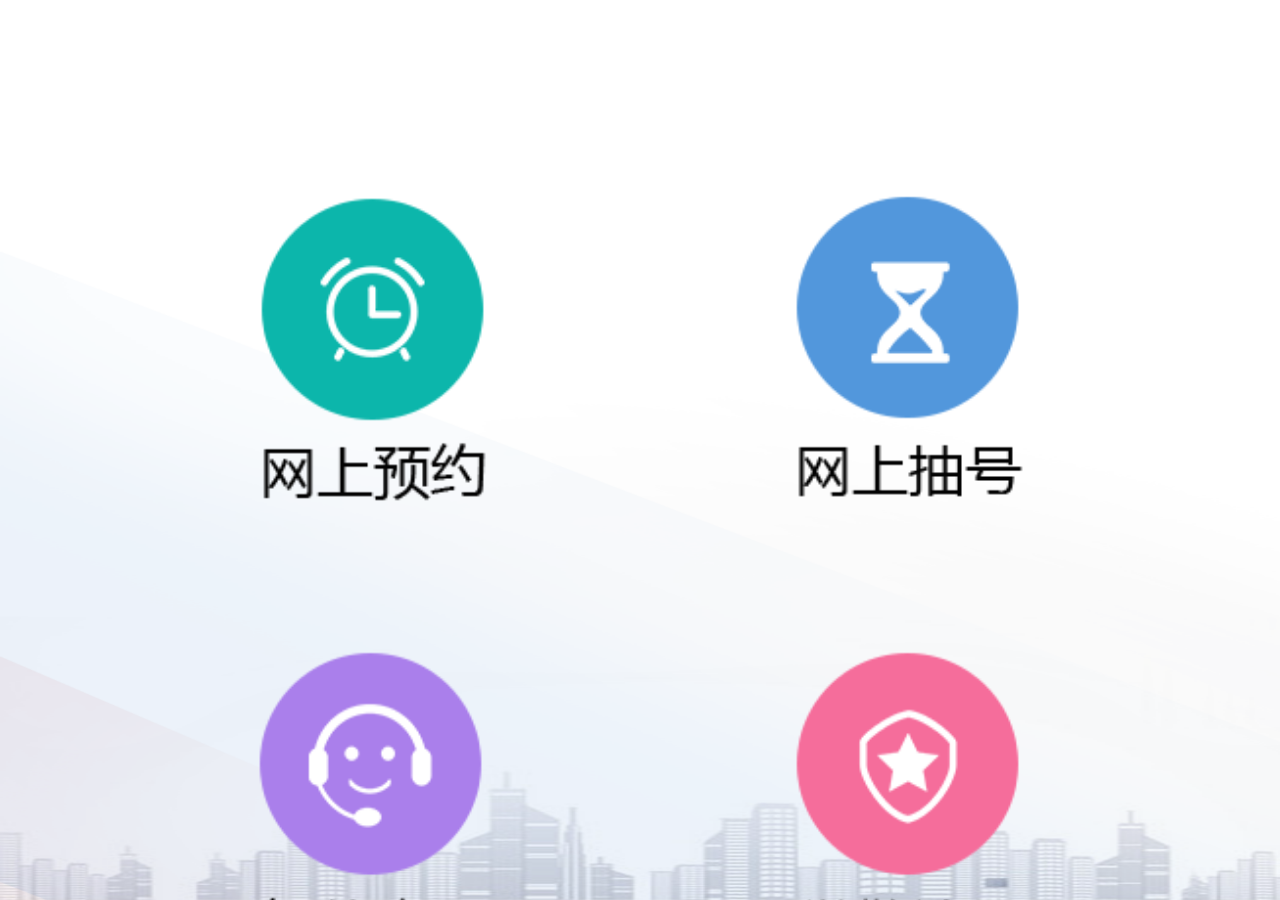
==== index.html @ 3b8daac7 "首页、综合查询页" ====
<!DOCTYPE html>
<html>
<head>
    <meta charset="UTF-8">
    <meta name="viewport" content="width=device-width, initial-scale=1.0, user-scalable=0, minimum-scale=1.0, maximum-scale=1.0">
    <title>Title</title>
    <link rel="stylesheet" type="text/css" href="styles/mui.min.css"/>
    <link rel="stylesheet" type="text/css" href="styles/wmh.css"/>
    <script src="js/mui.min.js" type="text/javascript" charset="utf-8"></script>
</head>
<body>
    <div class="index-bg">
        <div class="index-item top"><img src="images/ico_wsyy.png" /></div>
        <div class="index-item top"><img src="images/ico_wsch.png" /></div>
        <div class="index-item"><img src="images/ico_znkf.png" /></div>
        <div class="index-item"><img src="images/ico_wjrz.png" /></div>
        <div class="index-item"><img src="images/ico_zntb.png" /></div>
        <div class="index-item"><img src="images/ico_zhcx.png" /></div>
        <div class="index-item"><img src="images/ico_fwpj.png" /></div>
        <div class="index-item"><img src="images/ico_grzx.png" /></div>
    </div>
</body>
</html>
---- styles/wmh.css ----
.g-blk1 {clear:both; height:1em; overflow:hidden; display:block;}
.g-blk3 {clear:both; height:3em; overflow:hidden; display:block;}
.g-blk5 {clear:both; height:5em; overflow:hidden; display:block;}
.index-bg {
	position: fixed;
	top: 0;
	left: 0;
	width: 100%;
	height: 100%;
	background: url("../images/bg_index.png") no-repeat;
	background-size: 100% 100%;
	overflow: auto;
}
.index-bg .top { margin-top: 12% }
.index-item { float: left; margin-top: 5%; margin-left: 16%; width: 26%; }
.index-item img { width: 100% }

.search-box { text-align: center; padding: 20px 0; }
.search-row { margin: 20px 0; }
.search-title { color: #1d7df2; font-size: 20px; height: 30px; line-height: 30px; }
.search-input { background-color: #eeeeee; height: 38px; width: 80%; border: 1px solid #dddddd; padding: 8px 12px; text-align: center }
.search-input:focus { text-align: left }
.search-btn { width: 25%; height: 36px; }
.search-btn2 { margin-left: 10%; }
.btn-cancel { background-color: #bfbfbf; border: 1px solid #bfbfbf }
.btn-cancel.mui-active:enabled, .btn-cancel:enabled:active { color: #fff; border: 1px solid #9b9b9b; background-color: #9b9b9b; }

.card-title { border-bottom: 1px dashed #d0d0d0; padding: 14px; color: #1d7df2; font-size: 16px; }
.card-title img { height: 16px; vertical-align: middle }
.card-title .title-text { display: inline-block; margin-left: 8px; vertical-align: middle }

.logistics-list { padding: 20px 0; position: relative }
.logistics-list ul { list-style: none; overflow: visible; margin-top: 12px; padding: 0 20px; }
.logistics-list ul li { position: relative; width: 100%; float: left; padding-left: 25px; line-height: 18px; border-left: 1px dashed #d0d0d0; color: #666; }
.logistics-list ul li .node { position: absolute; left: -5px; top: 0; width: 10px; height: 10px; background-color: #d0d0d0; border-radius: 10px; }
.logistics-list ul li .content { width: 100%; border-bottom: 1px solid #d0d0d0; top: -14px; position: relative; }
.logistics-list ul li.first { color: #dd1100; }
.logistics-list ul li.first .node-container { position: absolute; top: -5px; left: -10px; width: 20px; height: 20px; background-color: #fbc0c2; border-radius: 20px; }
.logistics-list ul li.first .node-container .node { top: 4px; left: 4px; width: 12px; height: 12px; background-color: #dd1100; border-radius: 12px; }
.logistics-list ul li.last { border: none; }
.logistics-list ul li.last .content { border: none; }
.logistics-list p { margin: 10px 0; }


.return-tag { position: absolute; top: 12px; left: 12px }
.return-btn-container { width: 100%; position: fixed; bottom: 0; background: #3e90f4; height: 48px; line-height: 48px; text-align: center; }
.return-btn { vertical-align: middle; cursor: pointer; font-family: 'Arial Normal', 'Arial'; font-weight: 400; font-style: normal; font-size: 16px; text-align: center; color: #ffffff; }

.con_box {
	position: fixed;
	top: 0;
	left: 0;
	width: 100%;
	height: 100%;
	background-repeat: no-repeat;
	background-image: url("../images/bjt.png");
	background-size: 100% 100%;
}
.logo{height: auto;overflow: hidden;background: url(../images/wmh.files/logo-bg.png) center no-repeat;background-size: 100% 100%;}
.mui-titlea{height: auto;margin: 0;}
.mui-titlea img{width: 100%;height: 100%;}
.img-bnr{height: auto;overflow: hidden;}
.img-bnr img{width: 100%;height: 100%;}
.mui-bar-nav~.mui-content{padding: 0;}
.m-ggfw li a span img{width: 70%;}
.m-ggfw li a div{font-weight: 500;}
.m-ggfw{padding: 20px 10px !important;}

.m-xxzx{padding: 1rem 0.5rem !important;background-color: #fbfbfb;}
.m-xxzx li{padding: 8px !important;}
.m-xxzx li a{display: block;border: 1px solid #CCCCCC;border-radius: 5px;background-color: #FFFFFF;margin: 0 !important;padding: 20px 5px 20px 10px !important;}
.m-xxzx li a span{display:block;float: left;width: 20%;text-align: center;}
.m-xxzx li a span img{width: 1rem;height: 100%;}
.m-xxzx li a .mui-media-body{padding-top:2px;float: left;width: 80% !important;margin-top: 5px !important;font-weight:400;height: auto !important;line-height: 100% !important;}
/*版权*/
.m-ft{background-color: #1272d1;padding: 15px 0;}
.m-ft p{text-align: center;font-size: 0.8rem;color: #FFFFFF;height: auto;line-height: 100%;margin: 0 !important;}
/*新闻公告*/
.news-logo{background: url(../images/wmh.files/news-bg.png) no-repeat center;background-size: 100% 100%;}
.news-logo h1 p{text-align: center;font-size: 1.2rem;color: #FFFFFF;padding: 20px 0;margin: 0 !important;}
.news-logo h1 a{color: #FFFFFF;padding: 18px;position: absolute;}
.news-ul li{padding: 0 !important;line-height: 200%;width: 100%;border-bottom: 1px solid #CCCCCC !important;position: initial !important;}
.news-ul li a{padding: 10px !important;margin: 0 !important;}
.news-ul li a p span{padding-left: 2em;}
/*办事指南*/
.bs-ul li{position: initial !important;padding: 20px !important;line-height: 200%;border-bottom: 1px solid #CCCCCC;}
.bs-ul li .bs1{width: 30%;float: left;text-align: center;line-height: 200%;font-weight: bold;}
.bs-ul li .bs2{width: 70%;float: left;}
.bs-ul li .bs2 select{margin: 0 !important;text-indent: 30%;font-size: 1.1rem;width: 100%;background: url(../images/wmh.files/icon-bottom.png) no-repeat center right;}
.bs-ul li .bs2 input{margin: 0 !important;border: none;text-align: center;background: url(../images/wmh.files/sub-btn.png) no-repeat center right;}
.bstab input{width: 49%;font-size: 1.3rem;float: left;border-radius: 0;padding: 15px 0;}
.bstab input.gebs{border-right: none;border-radius: 5px 0 0 5px;}
.bstab input.qybs{border-left: none;border-radius: 0 5px 5px 0;}
.bstab input.hover{background-color: #1272d1;color: #FFFFFF;}
.bsbtn,.bstab{width: 100%;padding: 0 20%;text-align: center;}
.bsbtn input{width: 100%;background-color: #1272d1;color: #FFFFFF;font-size: 1.3rem;padding: 10px 0;}
/*热点服务*/
.m-rdfw{width: 100% !important;padding: 0 !important;}
.m-rdfw li{padding: 10px 0 !important;border-bottom: 1px solid #CCCCCC;border-left: 1px solid #CCCCCC;margin: 0 !important;}
.m-rdfw li a{margin: 0 !important;}
/*个人中心*/
.grzx-bg{height: auto;overflow: hidden;}
.grzx-bg img{width: 100%;}
.grzx-bd{position: absolute;z-index: 1;padding: 0 10%;top: 25%;width: 100%;}
.grzx-title{width: 100%;height: auto;}
.grzx-title input{border: none;background: none;font-size: 1.1em;padding-bottom: 8px;}
.grzx-title input#dl1{float: left;}
.grzx-title input#dl2{float: right;}
.grzx-title input.hover{border-bottom: 2px solid #0062CC;padding-bottom: 6px;}
.grdl{width: 100%;font-size: 1.1em !important;}
/*办事指南*/
.columnname{text-indent: 1em;padding: 1em 0;}
.bszn-tab{width: 100%;height: auto;overflow: hidden;background-color: #FFFFFF;}
.bszn-tab span{width: 50%;text-align: center;display: block;float: left;padding: 1em 0;font-weight: 500;}
.bszn-tab span.hover{color: #1272d1;border-bottom: 2px solid #1272d1;}
/*办件进度查询*/
.bjjd{width: 100%;height: auto;overflow: hidden;}
.bjjd img{width: 100%;}
.bjjd-btn{position: absolute;top: 30%;width: 100%;padding: 0 15%;}
.bjjd-btn p{text-align: center;color: #1272D1;font-size: 1.3em;font-weight: bold;}
.bjjd-btn .bjtext{text-indent: 2em;background: url(../images/wmh.files/sub-btn.png) no-repeat 5px center #FFFFFF;background-size: 20px 20px; padding: 5px 0;}
.bjjd-btn .cxbtn{width: 100%;background-color: #1272D1;color: #FFFFFF;font-size: 1.2em;}
/*进度查询*/
.jdsch{width: 100%;height: auto;overflow: hidden;background: rgba(18,114,209,0.6);padding: 1em 0;text-align: center;}
.jdsch input{width: 80%;margin: 0 !important;font-size: 0.8em;text-align: center;background: url(../images/wmh.files/sub-btn.png) no-repeat 1em center #FFFFFF;}
.jd-ul li .bs1{width: 35% !important;}
.jd-ul li .bs2{text-indent: 2em;width: 65% !important;}
.jd-ul li .bs2 span{padding-left: 0.5em;}

.sllc{height: auto;overflow: hidden;}
.sllc ul{padding-left: 20%;width: 100%;height: auto;overflow: hidden;background: url(../images/wmh.files/jdlc-bg.png) no-repeat 10% 2em;}
.sllc ul li{width: 100%;list-style: none;padding: 2.1em 0;}
.sllc ul li .lc1{width: 35%;float: left;font-size: 1em;font-weight: bold;color: #1272D1;}
.sllc ul li .lc1.hover{color: #df6317;}
.sllc ul li .lc2{width: 65%;float: left;font-size: 1em;}
.sllc ul li .lc2 span{padding-left: 1em;}



/*2017-12-29*/


@media all and (max-width: 399px) {
	.m-rdfw li a div.mui-media-body{font-size: 0.8em !important;}
	.m-rdfw li a span img{width: 80%;}
}

@media all and (max-width: 425px) {
	.m-rdfw li a div.mui-media-body{font-size: 1em !important;}
	.jdsch input{background-size: 10%;}
}
@media all and (min-width: 426px) {
	.m-ggfw li a span img{width: 100%;}
	.m-ggfw li a div{font-size: 1.5em !important;height: 2em !important;line-height: 2em !important;}
	.m-xxzx li a div.mui-media-body{font-size: 1.5rem !important;}
	.m-xxzx li a span img{width: 2rem !important;height: 2rem !important;}
	.m-rdfw li a div.mui-media-body{font-size: 1.2em !important;height: auto !important;line-height: 200% !important;font-weight: bold;}
	.grdl{padding: 10px 0 !important;}
}

/*在线抽号*/
.zxch-body{background-image:url('../images/zxch/zxch-bg.png');background-repeat:no-repeat;
	background-size:100% 100%; min-height: 648px;}
.zxch-logo{height: 60px;background: url("../images/zxch/zxch-logo.png");background-position:center;background-repeat:no-repeat;background-size:55%;margin: 25px auto 0 auto;}
.zxch-pic{height: 50px;background-image:url("../images/zxch/zxch-pic.png");background-position:center;background-repeat:no-repeat;background-size:50%;margin: 15px auto 0 auto;}
.ch-box{width: 60%;height: auto;overflow: hidden;margin: 10px auto 0 auto;max-width:620px;}
.ch-box ul{list-style: none;width: 100%;padding: 0;}
.ch-box ul li{list-style: none;line-height: 50px;border: 1px solid #ccdfe5;border-radius: 10px;width: 100%;}
.ch-box ul li:not(:first-child){margin-top: 40px;}
.ch-box ul li .iconf1,.ch-box ul li .iconf2,.ch-box ul li .iconf3{line-height: 50px;font-size: 18px;text-align: center;width: 100%;margin: 0 auto;text-indent: 36px;color: #313131; border:none;}
.ch-box ul li .iconf1{background: url("../images/chouhao.files/ch-icon1.png") no-repeat  59px 18px; background-size:10%;}
.ch-box ul li .iconf2{background: url("../images/chouhao.files/ch-icon2.png") no-repeat  59px 18px; background-size:10%;}
.ch-box ul li .iconf3{background: url("../images/chouhao.files/ch-icon3.png") no-repeat  59px 18px; background-size:10%;}

/*点击抽号*/
.dj-zxch-body{background: url("../images/zxch/zxch-bg.png") top center no-repeat;}
.dj-ch-box{width: 80%;height: auto;overflow: hidden;margin: 20px auto 0 auto;}
.yy-input{border-radius: 50px!important;color: #443131;max-width: 614px;display: block!important;margin: 0 auto;}
#yy-btn{width: 50%;background: #e6f4fa;border: 1px solid #bdddef;color:#443131;height: 40px;text-align: center;font-size: 14px; cursor: pointer;border-radius:20px; margin-top: 10px;}


/*一口受理*/
.yk-zxch-body{background: url("../images/zxch/zxch-bg.png") top center no-repeat;}
.yk-ch-box{width: 95%;height: auto;overflow: hidden;margin: 10px auto 0 auto;}
.yksl-text{margin: 6px 0px; width: 50%; height: auto;overflow: hidden; float: left; display: inline;}
.pageBtn{margin: 6px 0px; width: 100%; height: auto;overflow: hidden; float: left; display: inline;}
.yksl-text input{width: 98%;background: #e6f4fa;border: 1px solid #bdddef;color:#443131;height: 40px;text-align: center;font-size: 14px; cursor: pointer;border-radius:20px;}
.clearBoth{clear: both; text-align: center;}
.pageBtn a{ color:#443131;border:1px solid #bfdcef;border-radius: 8px; padding: 7px; line-height: 45px; margin: 0 20px;}
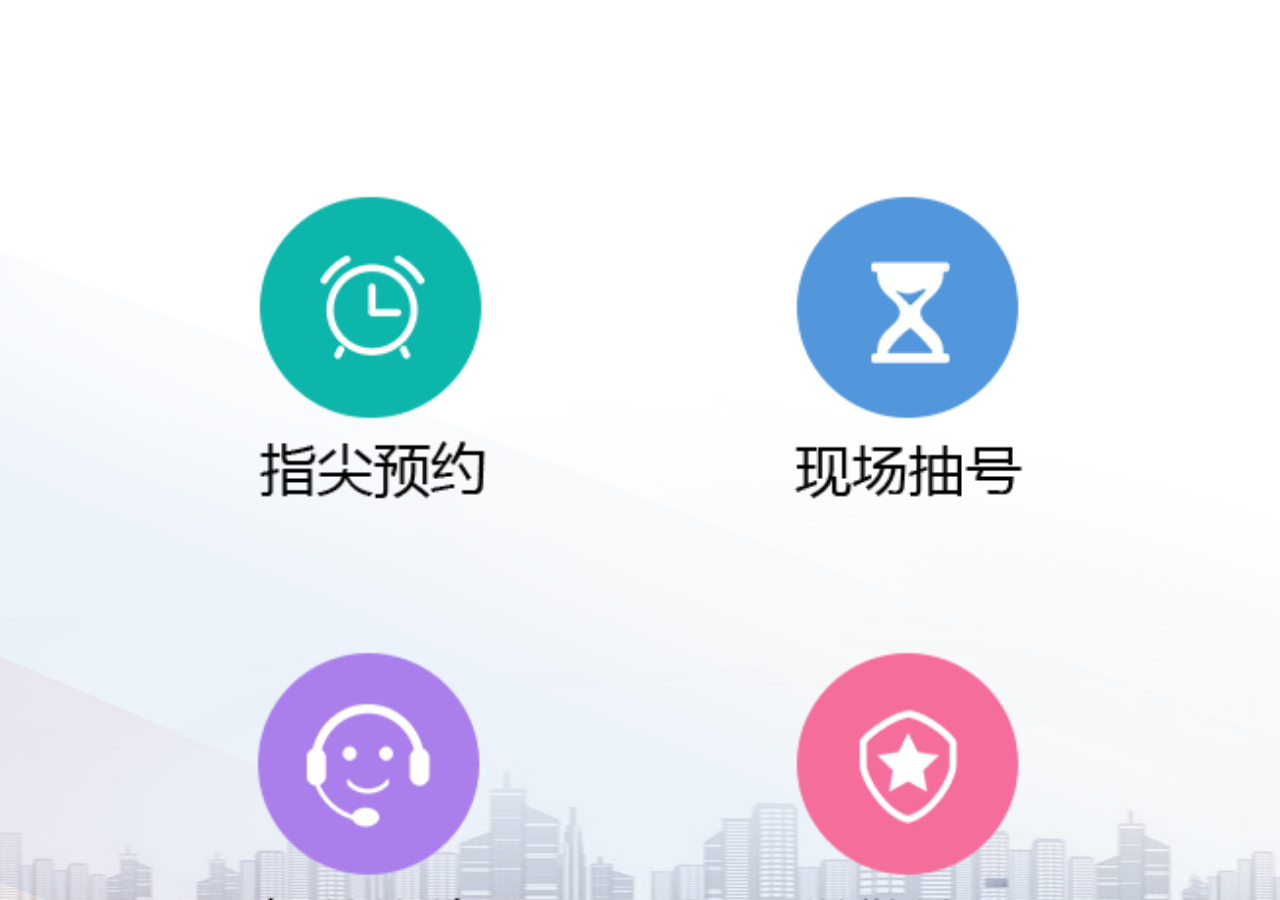
==== commit a2ee1e07: "图标更新" ====
--- a/index.html
+++ b/index.html
@@ -3,21 +3,21 @@
 <head>
     <meta charset="UTF-8">
     <meta name="viewport" content="width=device-width, initial-scale=1.0, user-scalable=0, minimum-scale=1.0, maximum-scale=1.0">
-    <title>Title</title>
+    <title>微政务</title>
     <link rel="stylesheet" type="text/css" href="styles/mui.min.css"/>
     <link rel="stylesheet" type="text/css" href="styles/wmh.css"/>
     <script src="js/mui.min.js" type="text/javascript" charset="utf-8"></script>
 </head>
 <body>
     <div class="index-bg">
-        <div class="index-item top"><img src="images/ico_wsyy.png" /></div>
-        <div class="index-item top"><img src="images/ico_wsch.png" /></div>
-        <div class="index-item"><img src="images/ico_znkf.png" /></div>
-        <div class="index-item"><img src="images/ico_wjrz.png" /></div>
-        <div class="index-item"><img src="images/ico_zntb.png" /></div>
-        <div class="index-item"><img src="images/ico_zhcx.png" /></div>
-        <div class="index-item"><img src="images/ico_fwpj.png" /></div>
-        <div class="index-item"><img src="images/ico_grzx.png" /></div>
+        <div class="index-item top"><a href="bsdt.html?tab=2"><img src="images/ico_zjyy.png" /></a></div>
+        <div class="index-item top"><a href="bsdt.html?tab=1"><img src="images/ico_xcch.png" /></a></div>
+        <div class="index-item"><a href="https://www.aixiaoduo.com/c/index.html?src=1&key=jvkzlrjdjdkhkpsmtdxvucujalfcguznqanwqgbpgfbzkrobvveqydjhbqpatcyg&channel_id=396"><img src="images/ico_znzx.png" /></a></div>
+        <div class="index-item"><a href="https://zwfw.itl.deyatong.com/weChat/remoteAuth/index.html"><img src="images/ico_wjrz.png" /></a></div>
+        <div class="index-item"><a href="zntb.html"><img src="images/ico_zntb.png" /></a></div>
+        <div class="index-item"><a href="zhcx.html"><img src="images/ico_zhcx.png" /></a></div>
+        <div class="index-item"><a href="#"><img src="images/ico_fwpj.png" /></a></div>
+        <div class="index-item"><a href="grzx.html"><img src="images/ico_grzx.png" /></a></div>
     </div>
 </body>
-</html>+</html>
--- a/styles/wmh.css
+++ b/styles/wmh.css
@@ -17,7 +17,7 @@
 
 .search-box { text-align: center; padding: 20px 0; }
 .search-row { margin: 20px 0; }
-.search-title { color: #1d7df2; font-size: 20px; height: 30px; line-height: 30px; }
+.search-title { color: #1d7df2; font-size: 24px; height: 30px; line-height: 30px; }
 .search-input { background-color: #eeeeee; height: 38px; width: 80%; border: 1px solid #dddddd; padding: 8px 12px; text-align: center }
 .search-input:focus { text-align: left }
 .search-btn { width: 25%; height: 36px; }
@@ -25,9 +25,16 @@
 .btn-cancel { background-color: #bfbfbf; border: 1px solid #bfbfbf }
 .btn-cancel.mui-active:enabled, .btn-cancel:enabled:active { color: #fff; border: 1px solid #9b9b9b; background-color: #9b9b9b; }
 
-.card-title { border-bottom: 1px dashed #d0d0d0; padding: 14px; color: #1d7df2; font-size: 16px; }
+.zhcx-body .mui-card { margin: 0 20px }
+
+.mui-card { -moz-box-shadow:0 0 15px #d0d0d0; -webkit-box-shadow:0 0 15px #d0d0d0; box-shadow:0 0 15px #d0d0d0; }
+.mui-card-content { padding: 10px 15px }
+
+.bottom-border-dashed { border-bottom: 1px dashed #d0d0d0; }
+
+.card-title { padding: 14px; color: #1d7df2; font-size: 16px; width: 100% }
 .card-title img { height: 16px; vertical-align: middle }
-.card-title .title-text { display: inline-block; margin-left: 8px; vertical-align: middle }
+.card-title .title-text { display: inline-block; margin-left: 12px; vertical-align: middle; width: 86% }
 
 .logistics-list { padding: 20px 0; position: relative }
 .logistics-list ul { list-style: none; overflow: visible; margin-top: 12px; padding: 0 20px; }
@@ -41,10 +48,42 @@
 .logistics-list ul li.last .content { border: none; }
 .logistics-list p { margin: 10px 0; }
 
-
 .return-tag { position: absolute; top: 12px; left: 12px }
 .return-btn-container { width: 100%; position: fixed; bottom: 0; background: #3e90f4; height: 48px; line-height: 48px; text-align: center; }
 .return-btn { vertical-align: middle; cursor: pointer; font-family: 'Arial Normal', 'Arial'; font-weight: 400; font-style: normal; font-size: 16px; text-align: center; color: #ffffff; }
+
+.grzx-top-container { position: absolute; top: 6%; width: 100%; text-align: center; color: #ffffff }
+.grzx-top-container .title { font-size: 24px; font-weight: 400; height: 45px; line-height: 45px }
+.grzx-top-container .item-container { float: left; width: 20%; margin: 10px 0 0 10%; }
+.grzx-top-container .item-container .item-img-container { width: 100%; height: 20vw; border-radius: 10px; display: flex; }
+.grzx-top-container .item-container .item-img-container .item-img { width: 40%; margin: auto; }
+.grzx-top-container .item-container .item-text { font-size: 18px; height: 36px; line-height: 36px; }
+.item-selected { background: linear-gradient(to top, #f5607e, #f19cac); }
+
+.grzx-body { margin-top: -45%; }
+
+.form-container { width: 70%; margin: auto }
+.form-item { margin-top: 12px; border-bottom: 1px solid #d0d0d0; height: 50px; position: relative }
+.form-item img { position: absolute; left: 0; margin: 12px 0; width: 24px }
+.form-item input { position: absolute; left: 36px; height: 36px; margin: 8px; border: none; font-size: 18px; width: 80% }
+.form-submit { padding: 10px 0; width: 80%; height: 48px; font-size: 20px }
+
+.card-box { width: 80%; margin: 30px auto }
+.card-box .card-title { padding-top: 8px; text-align: center }
+.card-content { padding: 12px 20px; }
+.card-content tr { height: 30px }
+.card-content .label { font-size: 14px; font-weight: bold; color: #1b1b1b; }
+.card-content p { margin: 0 }
+
+.rate_ico { width: 100% !important; }
+.rate_ico img { width: 15% }
+
+.btn-box { text-align: center; margin-bottom: 10px }
+.card-btn { width: 36%; }
+.card-border-bottom { position: absolute; left: 0; bottom: -20px; width: 100% }
+.card-border-bottom img { width: 100% }
+.card-box .mui-card { overflow: visible }
+.mui-line { margin: 0 auto; border-top: 1px solid #ffffff; text-align: center; width: 36px }
 
 .con_box {
 	position: fixed;
